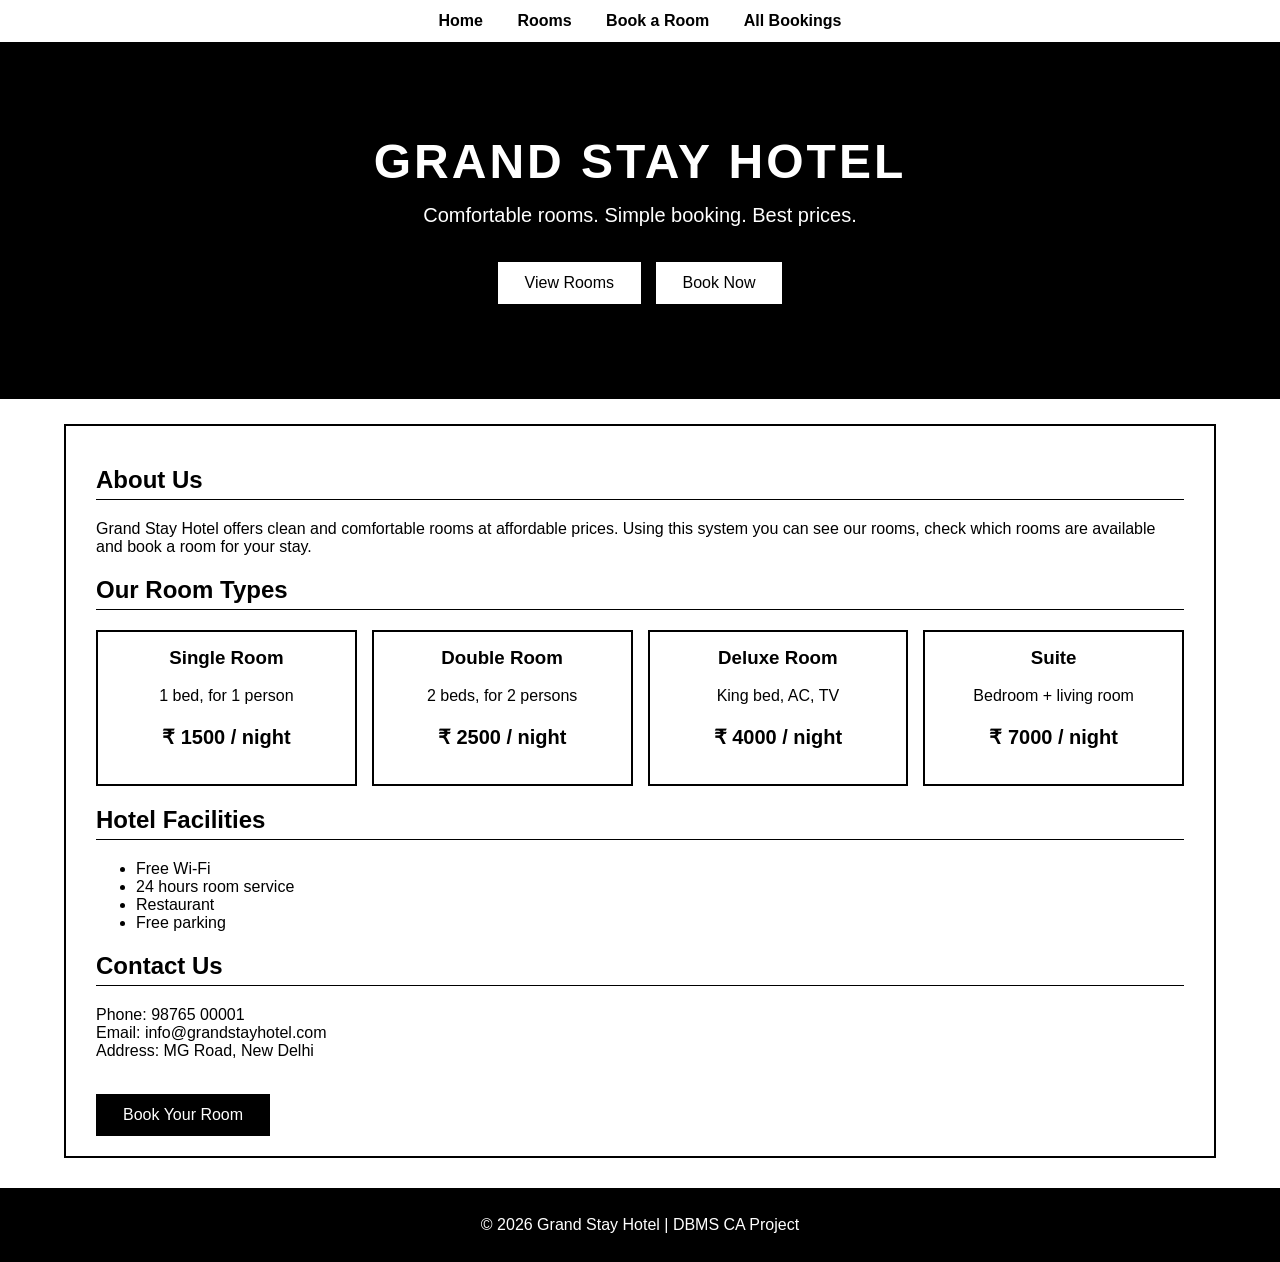
==== html/index.html @ 6db6787c "Hotel Reservation System - DBMS CA project (SQL, ER diagram, HTML pages)" ====
<!DOCTYPE html>
<html lang="en">
<head>
    <meta charset="UTF-8">
    <meta name="viewport" content="width=device-width, initial-scale=1.0">
    <title>Grand Stay Hotel - Home</title>
    <link rel="stylesheet" href="style.css">
</head>
<body>

    <nav>
        <a href="index.html">Home</a>
        <a href="rooms.html">Rooms</a>
        <a href="booking.html">Book a Room</a>
        <a href="bookings.html">All Bookings</a>
    </nav>

    <!-- Landing / hero section -->
    <div class="hero">
        <h1>GRAND STAY HOTEL</h1>
        <p>Comfortable rooms. Simple booking. Best prices.</p>
        <a href="rooms.html" class="btn btn-link">View Rooms</a>
        <a href="booking.html" class="btn btn-link">Book Now</a>
    </div>

    <div class="container">
        <h2>About Us</h2>
        <p>
            Grand Stay Hotel offers clean and comfortable rooms at affordable prices.
            Using this system you can see our rooms, check which rooms are available
            and book a room for your stay.
        </p>

        <h2>Our Room Types</h2>
        <div class="cards">
            <div class="card">
                <h3>Single Room</h3>
                <p>1 bed, for 1 person</p>
                <p class="price">&#8377; 1500 / night</p>
            </div>
            <div class="card">
                <h3>Double Room</h3>
                <p>2 beds, for 2 persons</p>
                <p class="price">&#8377; 2500 / night</p>
            </div>
            <div class="card">
                <h3>Deluxe Room</h3>
                <p>King bed, AC, TV</p>
                <p class="price">&#8377; 4000 / night</p>
            </div>
            <div class="card">
                <h3>Suite</h3>
                <p>Bedroom + living room</p>
                <p class="price">&#8377; 7000 / night</p>
            </div>
        </div>

        <h2>Hotel Facilities</h2>
        <ul>
            <li>Free Wi-Fi</li>
            <li>24 hours room service</li>
            <li>Restaurant</li>
            <li>Free parking</li>
        </ul>

        <h2>Contact Us</h2>
        <p>
            Phone: 98765 00001<br>
            Email: info@grandstayhotel.com<br>
            Address: MG Road, New Delhi
        </p>

        <a href="booking.html" class="btn btn-link">Book Your Room</a>
    </div>

    <footer>
        <p>&copy; 2026 Grand Stay Hotel | DBMS CA Project</p>
    </footer>

</body>
</html>
---- html/style.css ----
/* Simple black and white style sheet for the Hotel Reservation System pages */

body {
    margin: 0;
    font-family: Arial, Helvetica, sans-serif;
    background-color: #ffffff;
    color: #000000;
}

/* ---------- Header and menu ---------- */
header {
    background-color: #000000;
    color: #ffffff;
    padding: 20px;
    text-align: center;
}

header h1 {
    margin: 0;
    letter-spacing: 2px;
}

header p {
    margin: 5px 0 0 0;
}

nav {
    background-color: #ffffff;
    text-align: center;
    padding: 12px;
    border-bottom: 2px solid #000000;
}

nav a {
    color: #000000;
    text-decoration: none;
    margin: 0 15px;
    font-weight: bold;
}

nav a:hover {
    text-decoration: underline;
}

/* ---------- Landing page hero section ---------- */
.hero {
    background-color: #000000;
    color: #ffffff;
    text-align: center;
    padding: 90px 20px;
}

.hero h1 {
    font-size: 48px;
    margin: 0;
    letter-spacing: 3px;
}

.hero p {
    font-size: 20px;
    margin: 15px 0 30px 0;
}

.hero .btn {
    background-color: #ffffff;
    color: #000000;
    border: 2px solid #ffffff;
    margin: 5px;
}

.hero .btn:hover {
    background-color: #000000;
    color: #ffffff;
}

/* ---------- Main content ---------- */
.container {
    width: 85%;
    margin: 25px auto;
    background-color: #ffffff;
    padding: 20px 30px;
    border: 2px solid #000000;
}

h2 {
    color: #000000;
    border-bottom: 1px solid #000000;
    padding-bottom: 5px;
}

/* ---------- Room cards ---------- */
.cards {
    display: flex;
    flex-wrap: wrap;
    gap: 15px;
}

.card {
    flex: 1;
    min-width: 180px;
    border: 2px solid #000000;
    padding: 15px;
    text-align: center;
    background-color: #ffffff;
}

.card h3 {
    margin-top: 0;
}

.price {
    font-size: 20px;
    font-weight: bold;
    color: #000000;
}

/* ---------- Tables ---------- */
table {
    width: 100%;
    border-collapse: collapse;
    margin-top: 10px;
}

th, td {
    border: 1px solid #000000;
    padding: 10px;
    text-align: center;
}

th {
    background-color: #000000;
    color: #ffffff;
}

tr:nth-child(even) {
    background-color: #eeeeee;
}

/* Room / booking status (no colours, only black and white) */
.available   { font-weight: bold; }
.booked      { background-color: #000000; color: #ffffff; font-weight: bold; }
.maintenance { font-style: italic; color: #777777; }

/* ---------- Form ---------- */
form {
    max-width: 500px;
}

label {
    display: block;
    margin-top: 12px;
    font-weight: bold;
}

input, select, textarea {
    width: 100%;
    padding: 8px;
    margin-top: 5px;
    border: 1px solid #000000;
    box-sizing: border-box;
}

.btn {
    margin-top: 18px;
    padding: 10px 25px;
    background-color: #000000;
    color: #ffffff;
    border: 2px solid #000000;
    font-size: 16px;
    cursor: pointer;
    width: auto;
}

.btn:hover {
    background-color: #ffffff;
    color: #000000;
}

.btn-link {
    display: inline-block;
    text-decoration: none;
}

/* ---------- Footer ---------- */
footer {
    background-color: #000000;
    color: #ffffff;
    text-align: center;
    padding: 12px;
    margin-top: 30px;
}
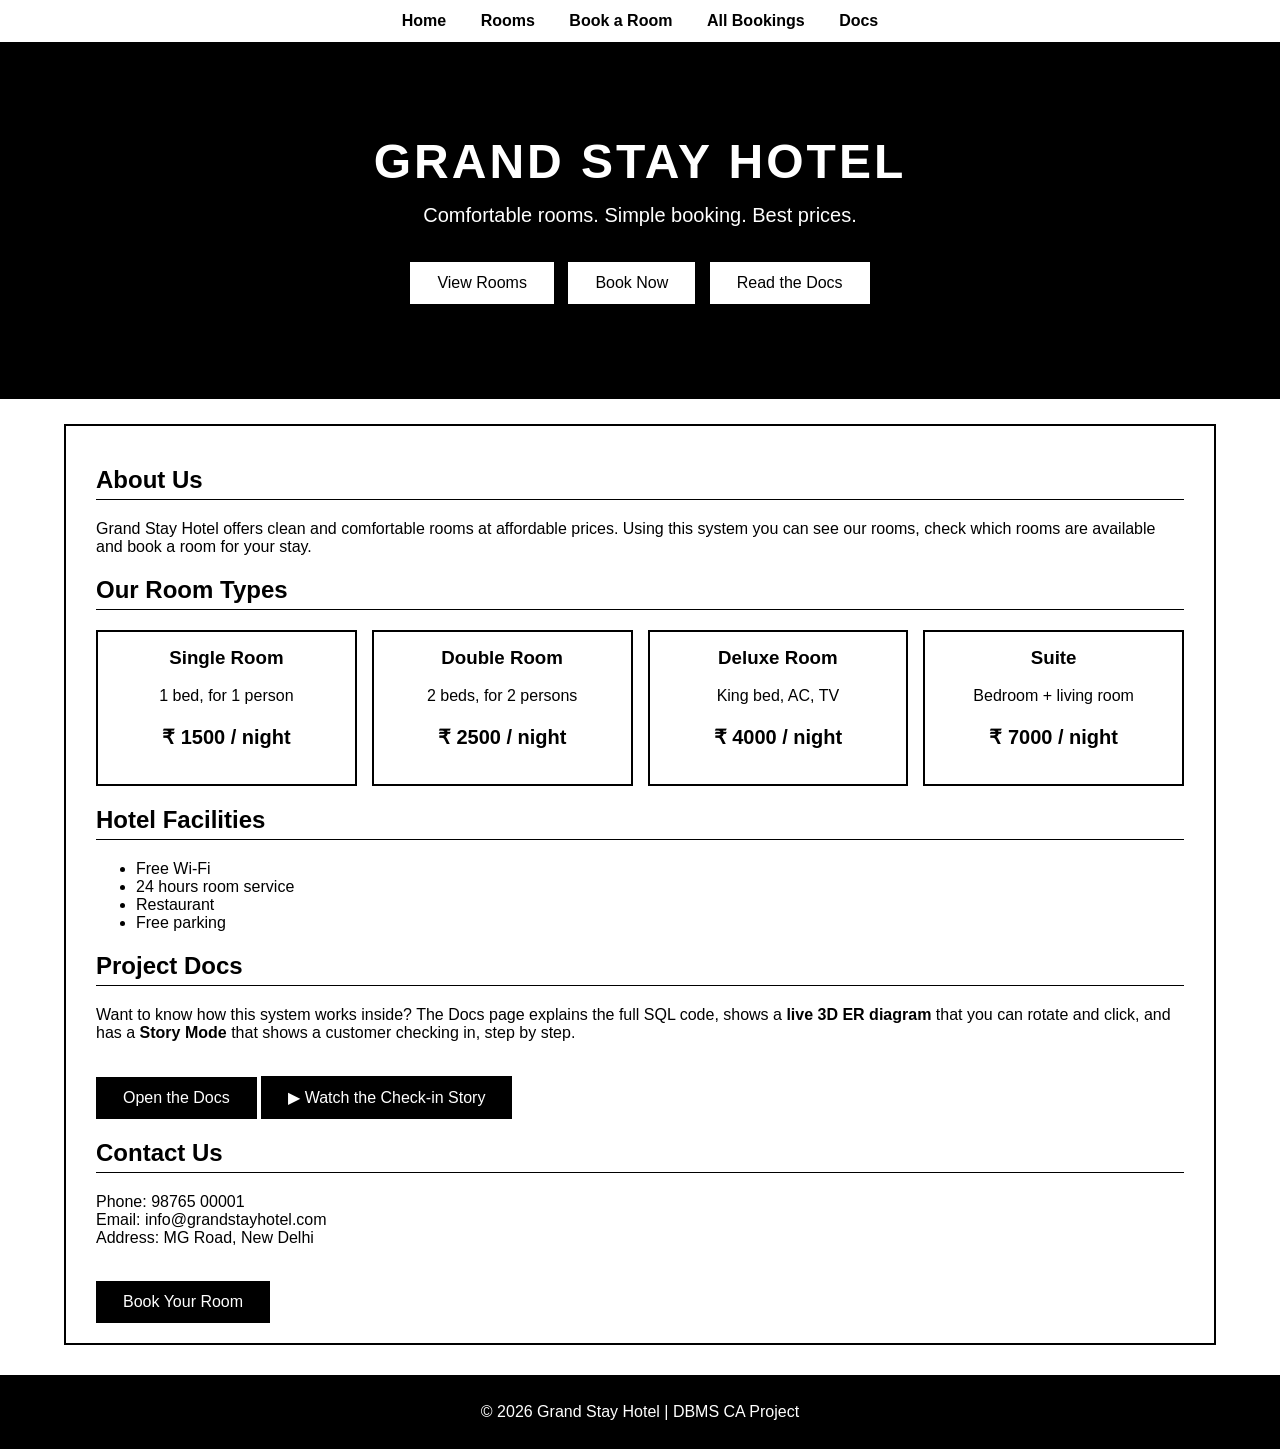
==== commit 6c800aef: "Add Docs page with 3D interactive ER diagram, Story Mode and full screen option - docs.html: full SQ" ====
--- a/html/index.html
+++ b/html/index.html
@@ -13,6 +13,7 @@
         <a href="rooms.html">Rooms</a>
         <a href="booking.html">Book a Room</a>
         <a href="bookings.html">All Bookings</a>
+        <a href="docs.html">Docs</a>
     </nav>
 
     <!-- Landing / hero section -->
@@ -21,6 +22,7 @@
         <p>Comfortable rooms. Simple booking. Best prices.</p>
         <a href="rooms.html" class="btn btn-link">View Rooms</a>
         <a href="booking.html" class="btn btn-link">Book Now</a>
+        <a href="docs.html" class="btn btn-link">Read the Docs</a>
     </div>
 
     <div class="container">
@@ -63,6 +65,15 @@
             <li>Free parking</li>
         </ul>
 
+        <h2>Project Docs</h2>
+        <p>
+            Want to know how this system works inside? The Docs page explains the full SQL code,
+            shows a <b>live 3D ER diagram</b> that you can rotate and click, and has a
+            <b>Story Mode</b> that shows a customer checking in, step by step.
+        </p>
+        <a href="docs.html" class="btn btn-link">Open the Docs</a>
+        <a href="docs.html#story" class="btn btn-link">&#9654; Watch the Check-in Story</a>
+
         <h2>Contact Us</h2>
         <p>
             Phone: 98765 00001<br>
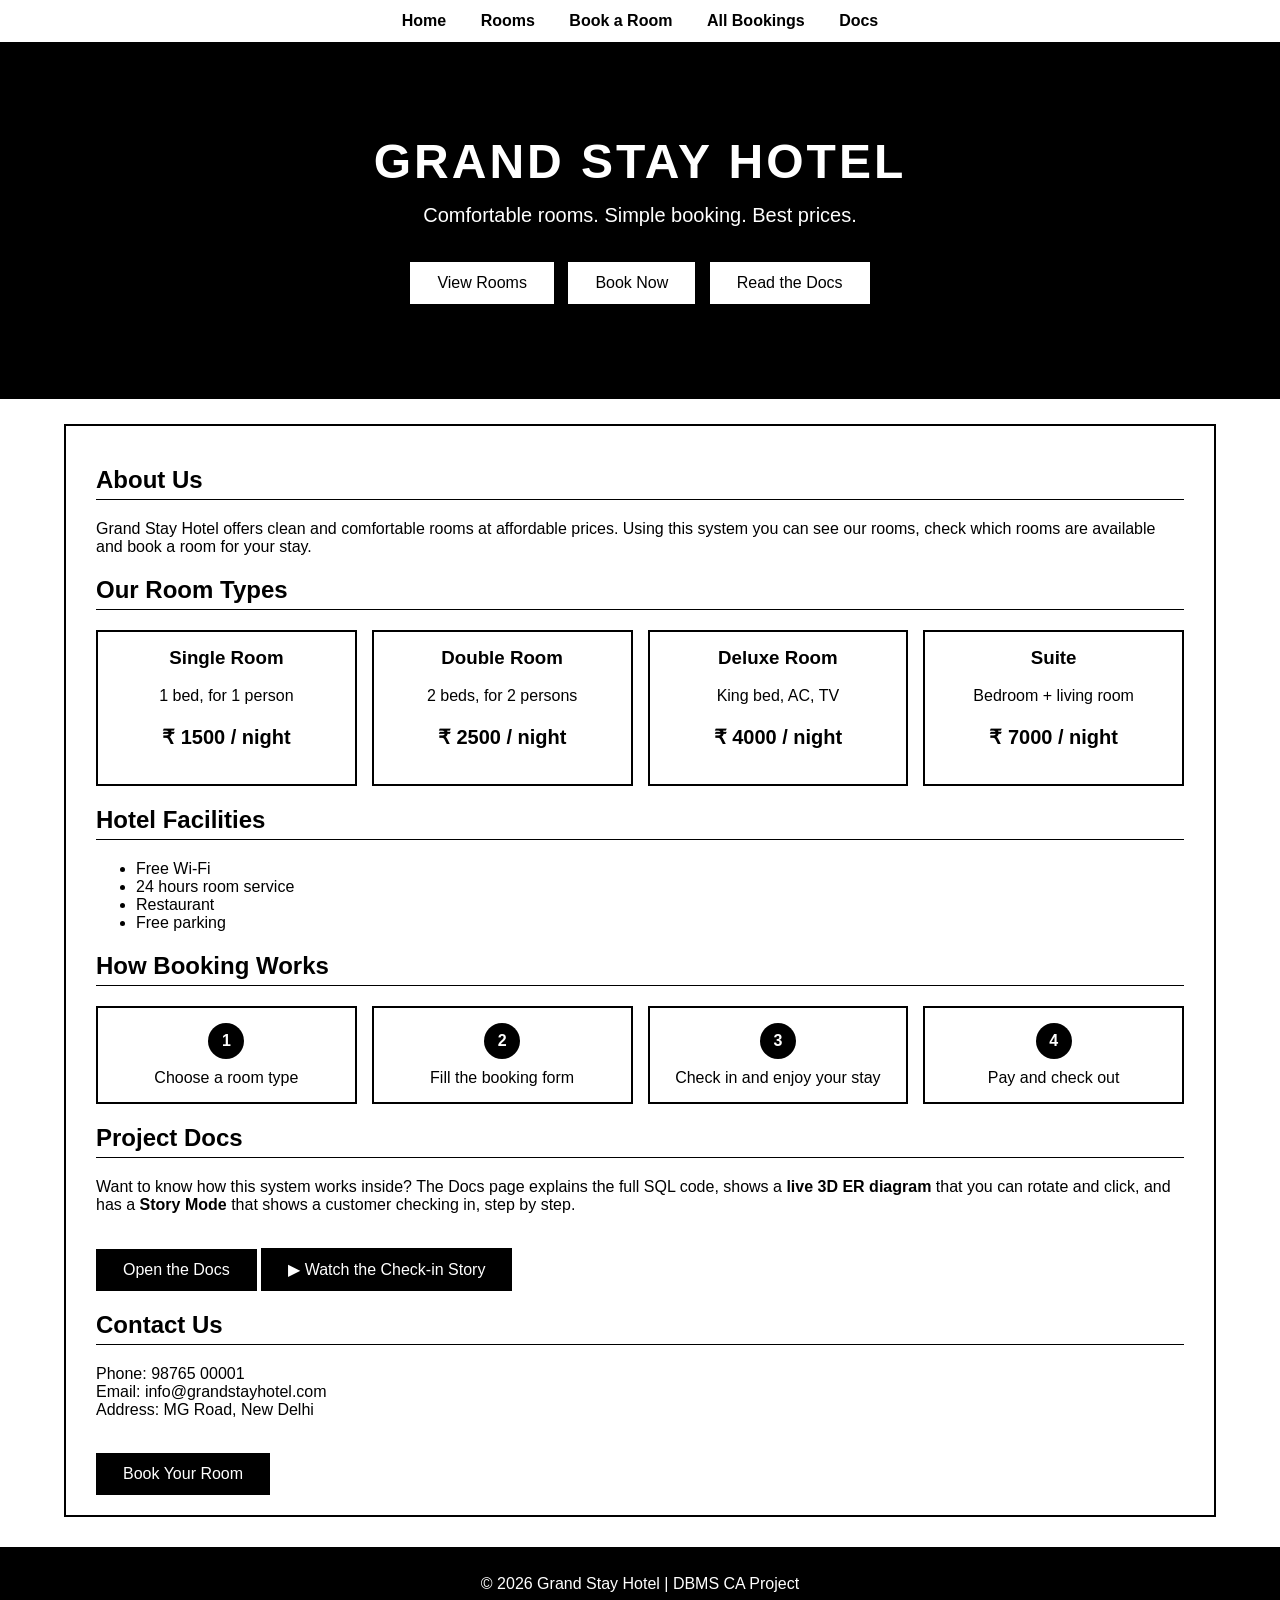
==== commit 218ac323: "Home page: add a How Booking Works section" ====
--- a/html/index.html
+++ b/html/index.html
@@ -65,6 +65,14 @@
             <li>Free parking</li>
         </ul>
 
+        <h2>How Booking Works</h2>
+        <div class="steps">
+            <div class="step"><b>1</b>Choose a room type</div>
+            <div class="step"><b>2</b>Fill the booking form</div>
+            <div class="step"><b>3</b>Check in and enjoy your stay</div>
+            <div class="step"><b>4</b>Pay and check out</div>
+        </div>
+
         <h2>Project Docs</h2>
         <p>
             Want to know how this system works inside? The Docs page explains the full SQL code,
--- a/html/style.css
+++ b/html/style.css
@@ -112,6 +112,32 @@
     font-size: 20px;
     font-weight: bold;
     color: #000000;
+}
+
+/* ---------- "How booking works" steps on the home page ---------- */
+.steps {
+    display: flex;
+    flex-wrap: wrap;
+    gap: 15px;
+}
+
+.step {
+    flex: 1;
+    min-width: 160px;
+    border: 2px solid #000000;
+    padding: 15px;
+    text-align: center;
+}
+
+.step b {
+    display: block;
+    width: 36px;
+    height: 36px;
+    line-height: 36px;
+    margin: 0 auto 10px auto;
+    background-color: #000000;
+    color: #ffffff;
+    border-radius: 50%;
 }
 
 /* ---------- Tables ---------- */
@@ -181,6 +207,23 @@
     text-decoration: none;
 }
 
+/* ---------- Keyboard focus (for people who use the Tab key) ---------- */
+a:focus-visible,
+button:focus-visible,
+input:focus-visible,
+select:focus-visible,
+textarea:focus-visible {
+    outline: 3px solid #000000;
+    outline-offset: 2px;
+}
+
+/* on black areas the outline is white */
+.hero a:focus-visible,
+footer a:focus-visible,
+.er-viewer button:focus-visible {
+    outline-color: #ffffff;
+}
+
 /* ---------- Footer ---------- */
 footer {
     background-color: #000000;
@@ -189,3 +232,31 @@
     padding: 12px;
     margin-top: 30px;
 }
+
+/* ---------- Phones and small screens ---------- */
+@media (max-width: 700px) {
+    nav a {
+        display: inline-block;
+        margin: 5px 8px;
+    }
+
+    .hero {
+        padding: 60px 15px;
+    }
+
+    .hero h1 {
+        font-size: 32px;
+    }
+
+    .container {
+        width: auto;
+        margin: 15px 10px;
+        padding: 15px;
+    }
+
+    /* wide tables scroll sideways instead of breaking the page */
+    table {
+        display: block;
+        overflow-x: auto;
+    }
+}
